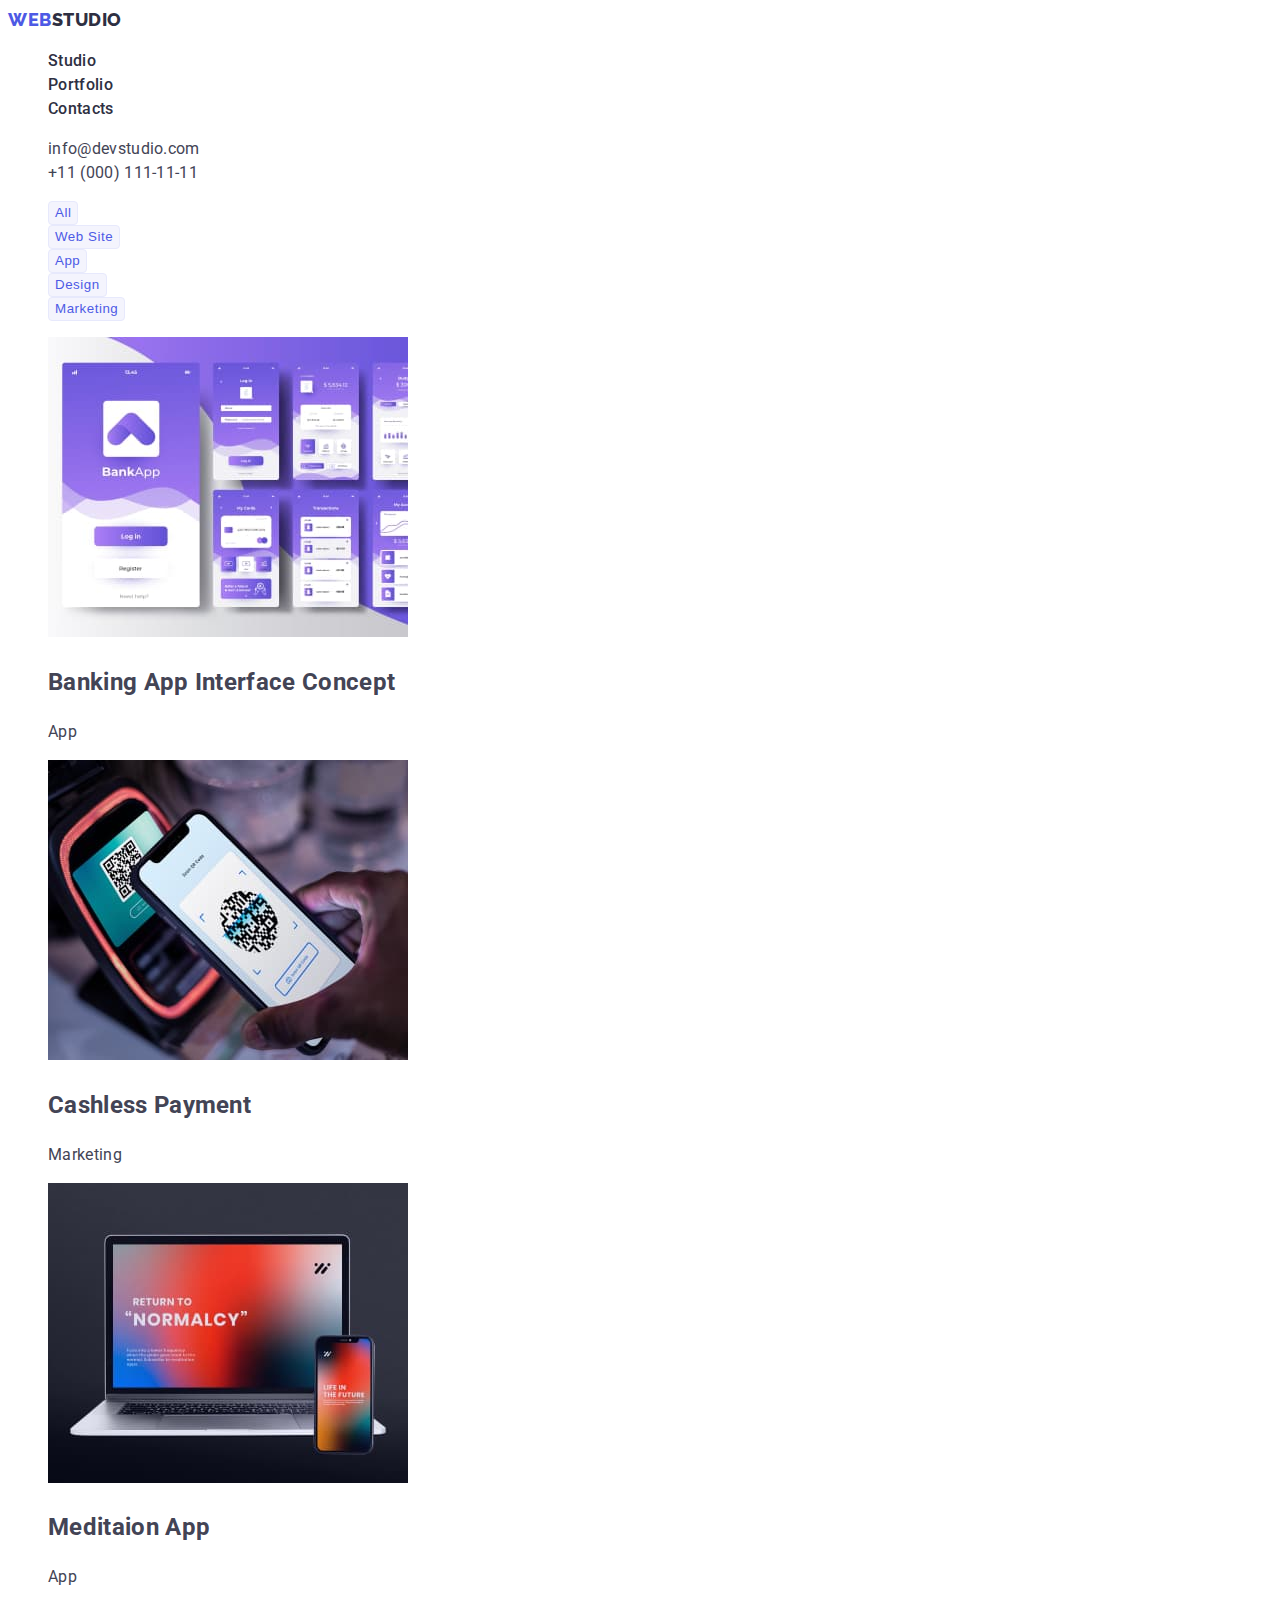
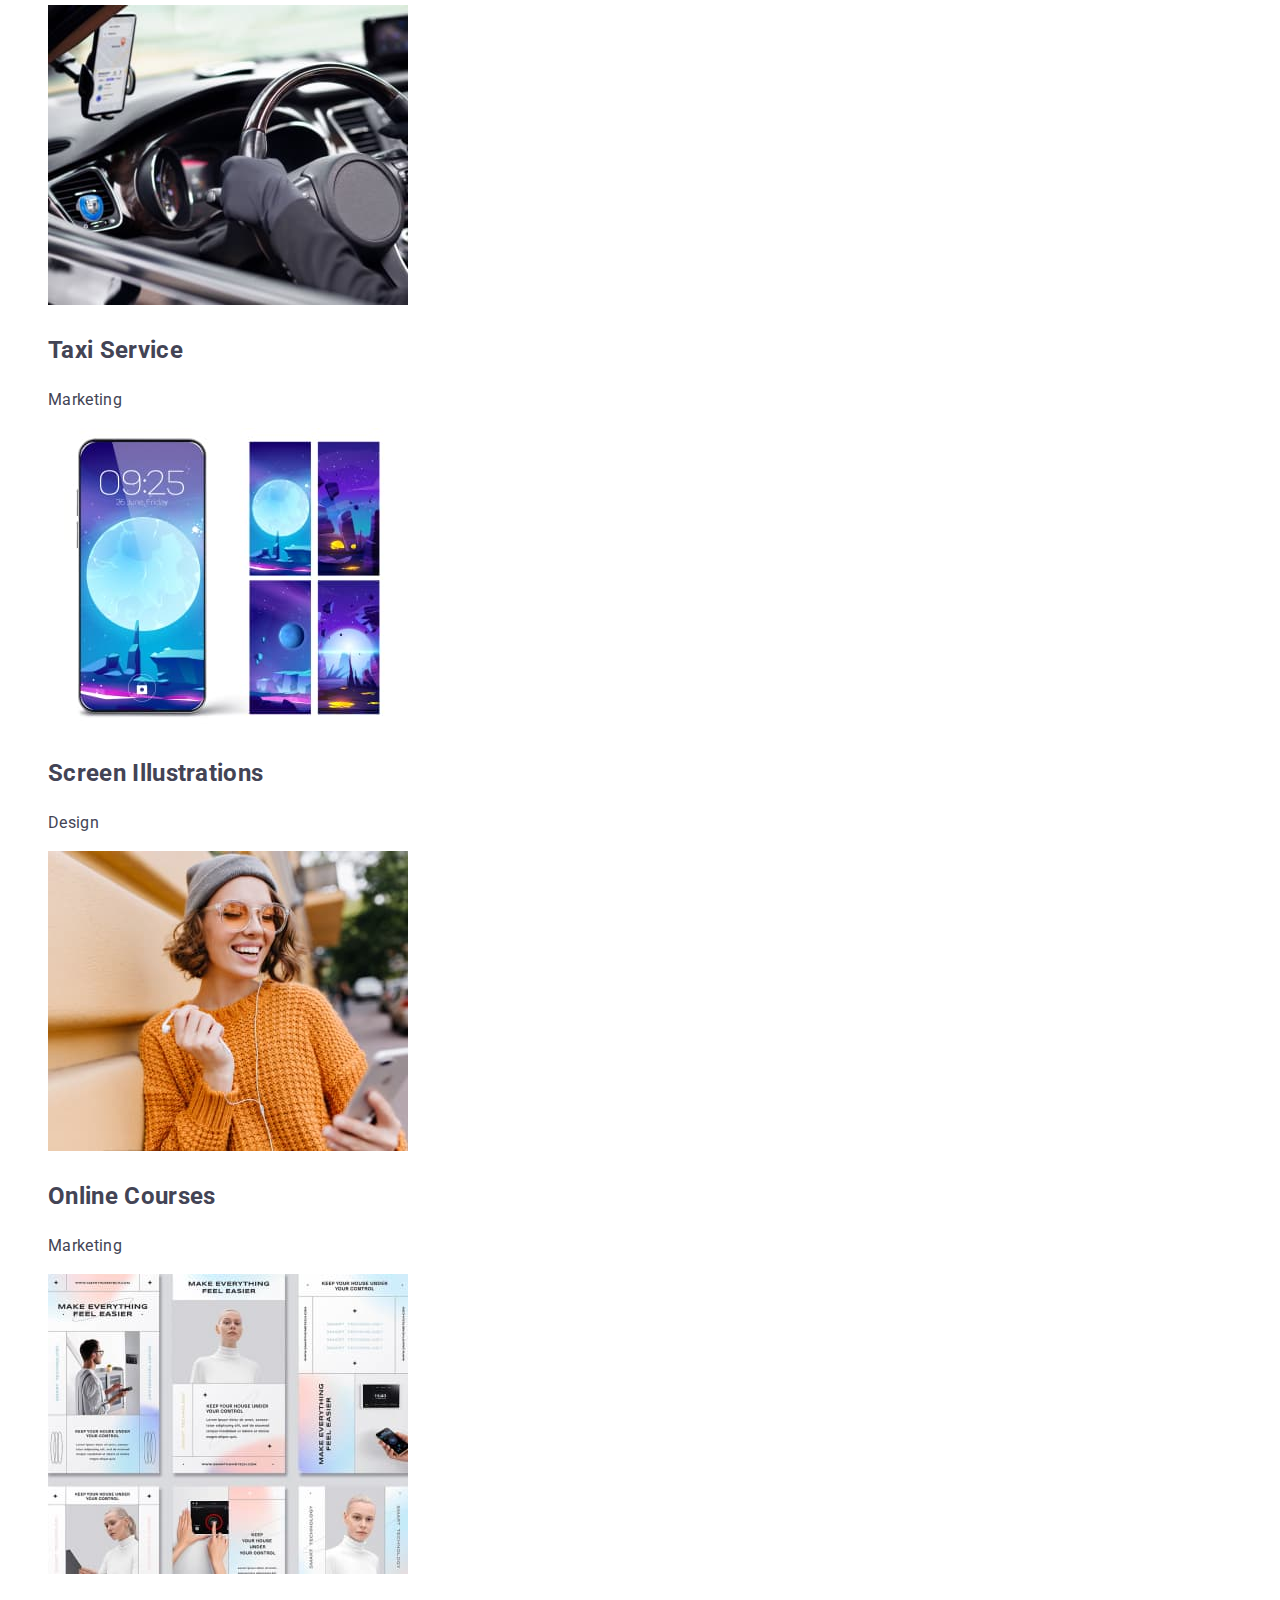
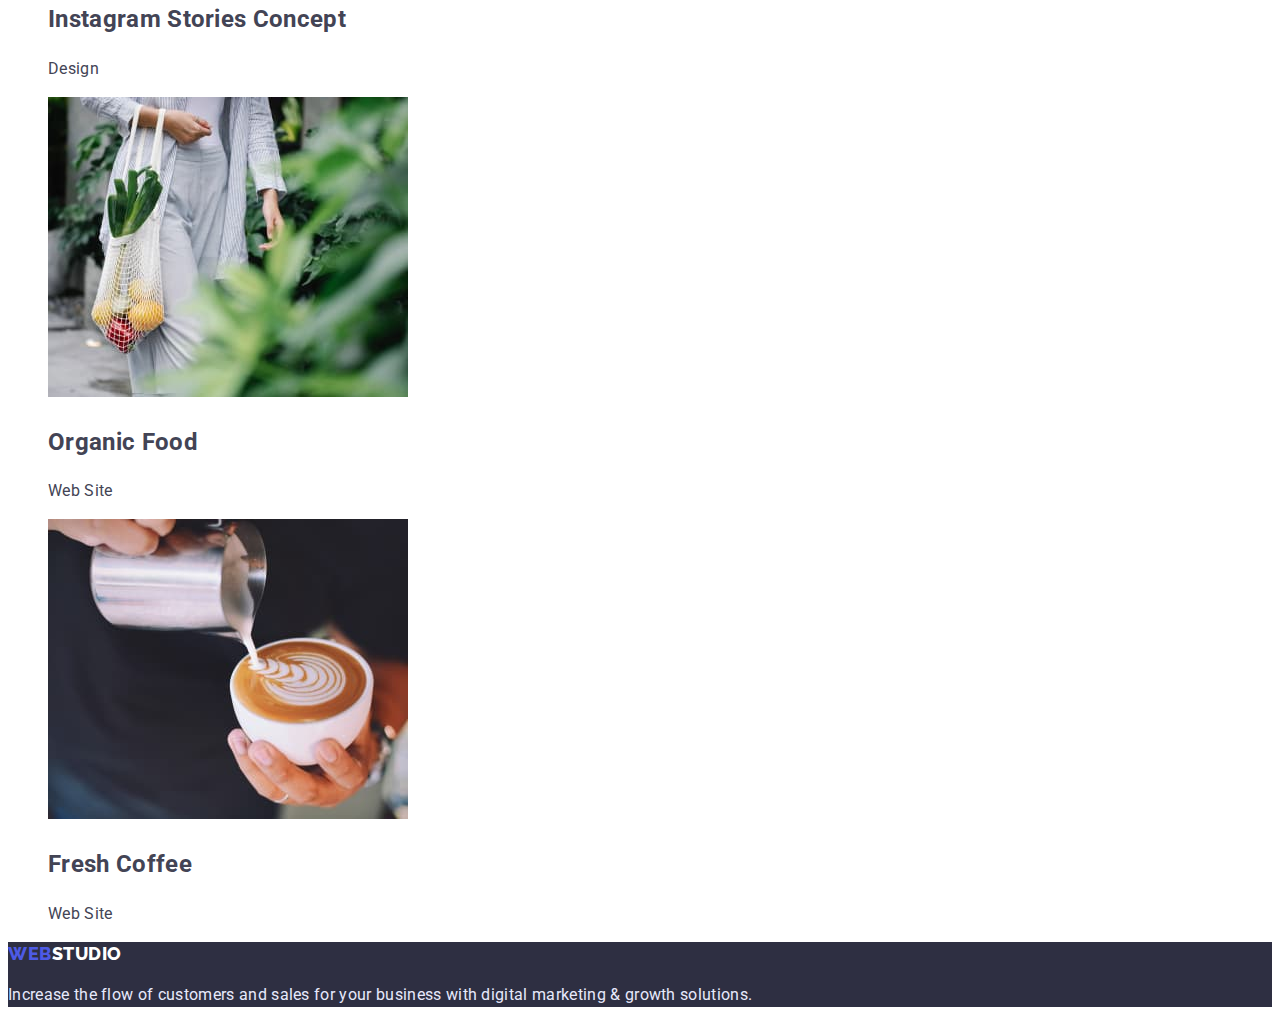
==== portfolio.html @ e81ab266 "homework2_corrected" ====
<!DOCTYPE html>
<html lang="en">
<head>
    <meta charset="UTF-8">
    <meta http-equiv="X-UA-Compatible" content="IE=edge">
    <meta name="viewport" content="width=device-width, initial-scale=1.0">
    <title>Portfolio</title>
    <link rel="preconnect" href="https://fonts.googleapis.com">
    <link rel="preconnect" href="https://fonts.gstatic.com" crossorigin>
    <link href="https://fonts.googleapis.com/css2?family=Raleway:wght@800&family=Roboto:wght@400;500;700&display=swap" rel="stylesheet">
    <link rel="stylesheet" href="./css/styles.css">
</head>
<body>
<!--HEADER-->
<header>
    <nav>
            <a href="./portfolio.html" class="header-studio-logo link"><span class="part-logo">Web</span>Studio</a>
        <ul class="list">
            <li>
                <a class="menu-link link" href="./index.html">Studio</a>
            </li>
            <li>
                <a class="menu-link link" href="./index.html">Portfolio</a>
            </li>
            <li>
                <a class="menu-link link" href="./index.html">Contacts</a>
            </li>
        </ul> 
    </nav>
    <address>
        <ul class="list">
            <li><a href="mailto:info@devstudio.com" class="email link">info@devstudio.com</a></li>
            <li><a href="tel:+110001111111" class="phone-number link">+11 (000) 111-11-11</a></li>
        </ul>
    </address>
</header>
<main>
    <!--PORTFOLIO-->
    <section>
        <h1 hidden>Portfolio</h1>
        <ul class="list">
            <li>
                <button type="button" class="service-btn">All</button>
            </li>
            <li>
                <button type="button" class="service-btn">Web Site</button>
            </li>
            <li>
                <button type="button" class="service-btn">App</button>
            </li>
            <li>
                <button type="button" class="service-btn">Design</button>
            </li>
            <li>
                <button type="button" class="service-btn">Marketing</button>
            </li>
        </ul>
        <ul class="list">
            <li>
                <img src="./images/portfolio-items/banking-app-interface-concept.jpg" alt="Banking App Interface Concept" width="360">
                <h2>Banking App Interface Concept</h2>
                <p>App</p>
            </li>
            <li>
                <img src="./images/portfolio-items/cashless-payment.jpg" alt="Bank terminal" width="360">
                <h2>Cashless Payment</h2>
                <p>Marketing</p>
            </li>
            <li>
                <img src="./images/portfolio-items/meditaion-app.jpg" alt="Laptop and smartphone" width="360">
                <h2>Meditaion App</h2>
                <p>App</p>
            </li>
            <li>
                <img src="./images/portfolio-items/taxi-service.jpg" alt="Smartphone inside taxi" width="360">
                <h2>Taxi Service</h2>
                <p>Marketing</p>
            </li>
            <li>
                <img src="./images/portfolio-items/screen-illustrations.jpg" alt="Images on screen" width="360">
                <h2>Screen Illustrations</h2>
                <p>Design</p>
            </li>
            <li>
                <img src="./images/portfolio-items/online-courses.jpg" alt="Girl looks at the smartphone" width="360">
                <h2>Online Courses</h2>
                <p>Marketing</p>
            </li>
            <li>
                <img src="./images/portfolio-items/instagram-stories-concept.jpg" alt="Instagram Stories Concept" width="360">
                <h2>Instagram Stories Concept</h2>
                <p>Design</p>
            </li>
            <li>
                <img src="./images/portfolio-items/organic-food.jpg" alt="Vegetables in the bag" width="360"></a>
                <h2>Organic Food</h2>
                <p>Web Site</p>
            </li>
            <li>
                <img src="./images/portfolio-items/fresh-coffee.jpg" alt="Barista making fresh-coffee" width="360">
                <h2>Fresh Coffee</h2>
                <p>Web Site</p>
            </li>
        </ul>
    </section>
</main>
<!--FOOTER-->
<footer class="bgr">
    <a href="./index.html" class="footer-studio-logo link"><span class="part-logo">Web</span>Studio</a>
    <p class="text-footer">Increase the flow of customers and sales for your business with digital marketing & growth solutions.</p>
</footer>
</body>
</html>
---- css/styles.css ----
:root {
    --main-color: #434455;
    --title-color: #2E2F42;   
    --active-color: #404BBF;
    --vari-color: #4D5AE5;
    --border-color: #E7E9FC;
    --white-color: #ffffff;
    --dgr-servise-btn:  #F4F4FD;
 }
 
body {
    font-family: 'Roboto', sans-serif;
    font-size: 16px;
    letter-spacing: 0.02em;
    line-height: 1.5;
    color: var(--main-color);
}

.list {
    list-style: none;
}

.link {
    text-decoration: none;
}

.part-logo {
    color: var(--vari-color);
}

.header-studio-logo {
    font-family: 'Raleway', sans-serif;
    font-weight: 800;
    font-size: 18px;
    line-height: 1.33;
    letter-spacing: 0.03em;
    text-transform: uppercase;
    color: var(--title-color);
}

.menu-link {
    color: var(--title-color);
    font-weight: 500;
}

.menu-link:hover,
.menu-link:focus {
    color: var(--active-color) ;
}

.email {
    font-style: normal;
    color: var(--main-color);
}

.email:hover,
.email:focus {
    color: var(--active-color);
}

.phone-number {
    font-style: normal;
    color: var(--main-color);
}
.phone-number:hover,
.phone-number:focus {
    color: var(--active-color);
}

.modal-btn {
    font-weight: 500;
    line-height: 1.5;
    letter-spacing: 0.04em;
    color: var(--white-color);
    background: var(--vari-color);
    border-radius: 4px;    
    cursor: pointer;  
}

.modal-btn:hover,
.modal-btn:focus {
    background: var(--active-color);
}

.main-title {
    font-weight: 700;
    font-size: 56px;
    line-height: 1.07;
    color: var(--white-color);
}

.bgr {
    background: var(--title-color);
}

.definition {
    font-weight: 500;
    font-size: 20px;
    line-height: 1.2;
    color: var(--title-color);
}

.subtitle {
    font-weight: 700;
    font-size: 36px;
    line-height: 1.11;
    text-transform: capitalize;
    color: var(--title-color);
}

.service-btn {

    font-weight: 500;
    line-height: 1.5;
    display: flex;
    letter-spacing: 0.04em;
    color: var(--vari-color);
    background: var(--dgr-servise-btn);
    border: 1px solid var(--border-color);
    border-radius: 4px;
    cursor: pointer;
}

.service-btn:hover,
.service-btn:focus {
    color: var(--white-color);
    background: var(--active-color);
}

.footer-studio-logo {
    font-family: 'Raleway', sans-serif;
    font-weight: 800;
    font-size: 18px;
    line-height: 1.33;
    letter-spacing: 0.03em;
    text-transform: uppercase;
    color: var(--white-color);
}

.text-footer {
    color: var(--border-color);
}
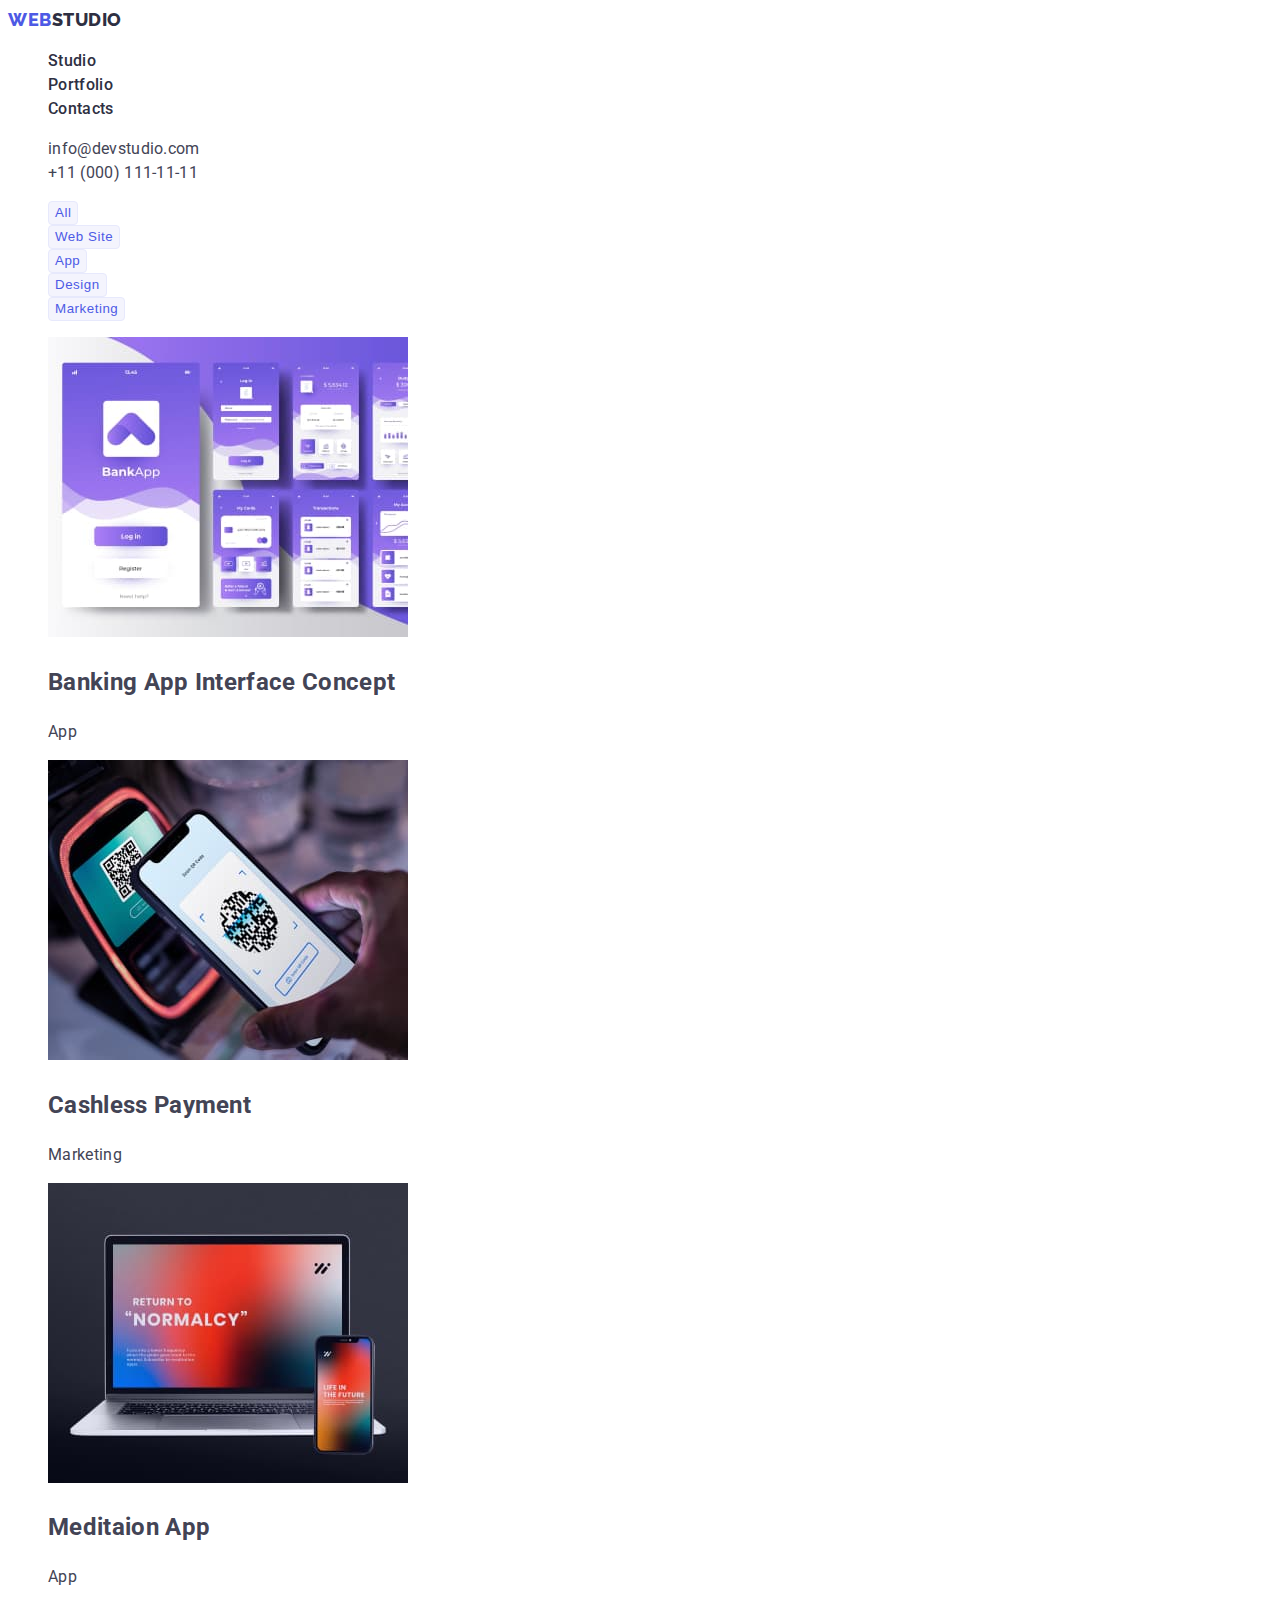
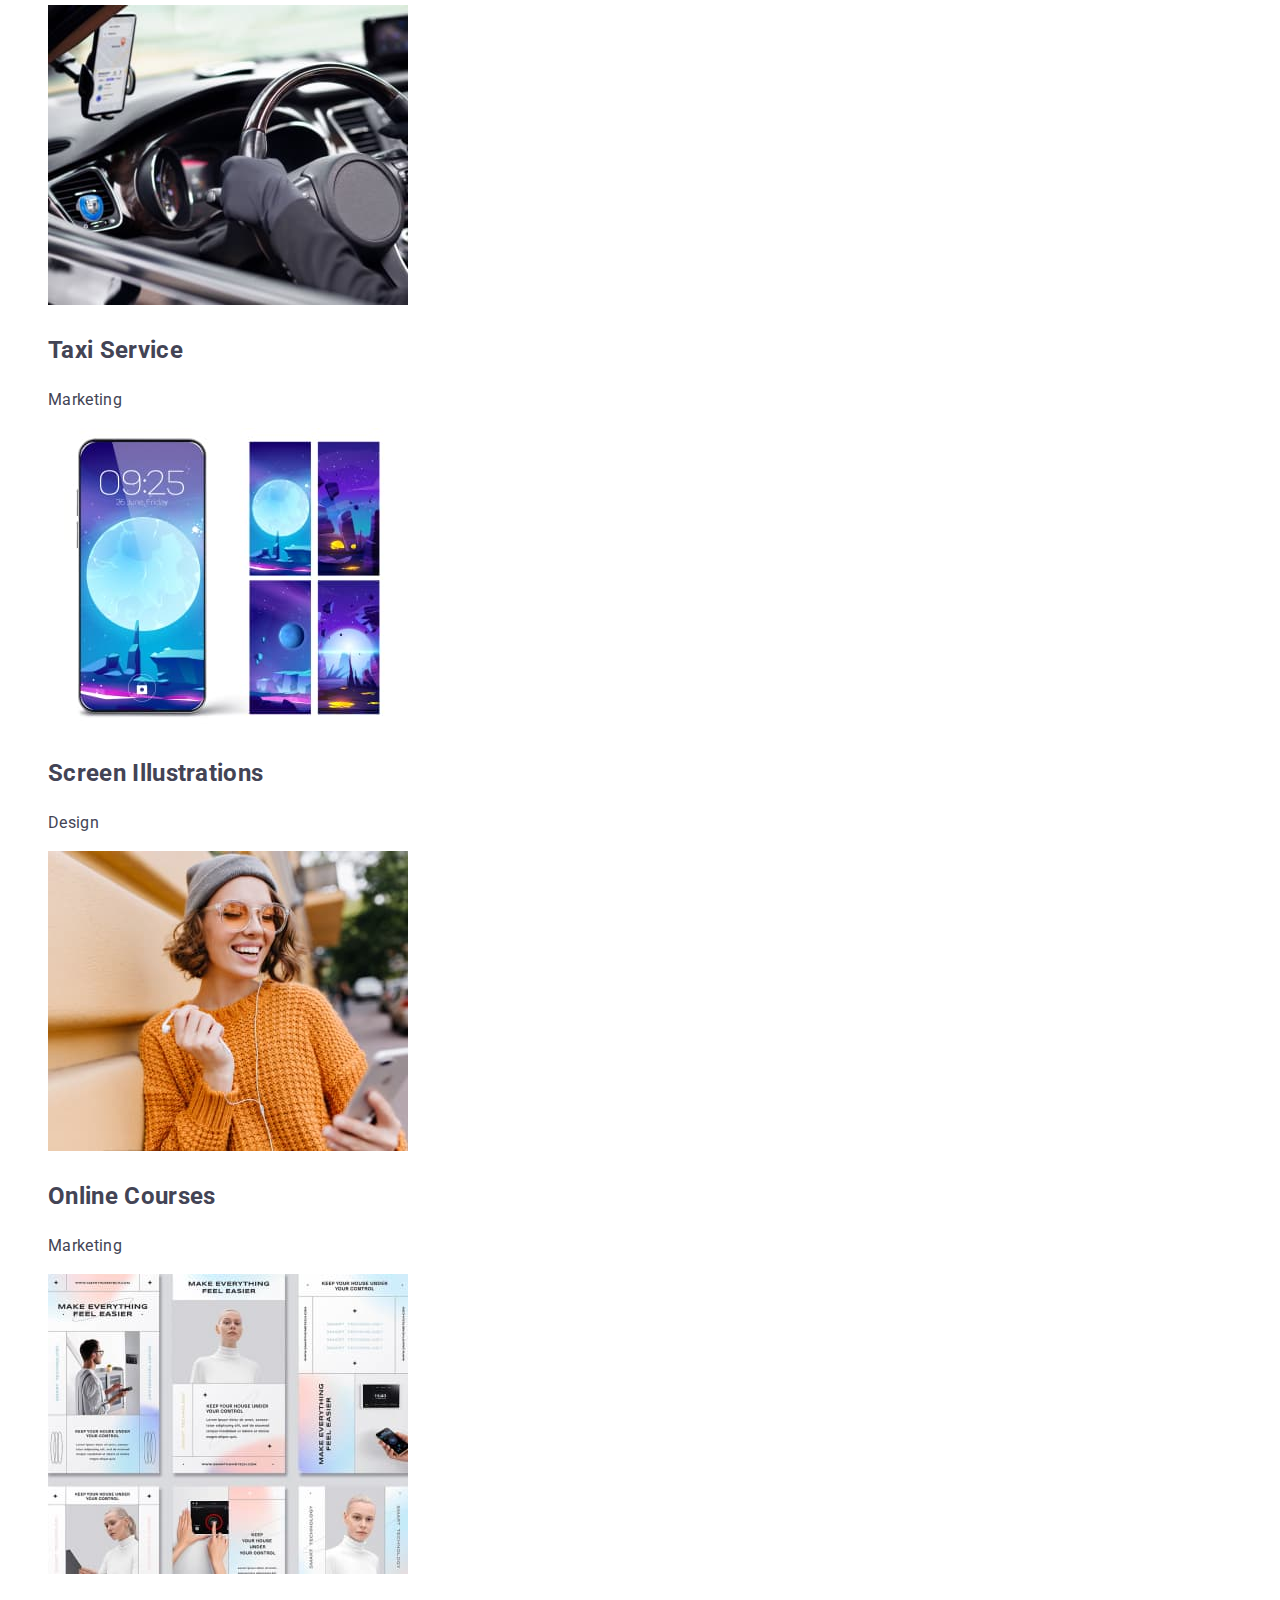
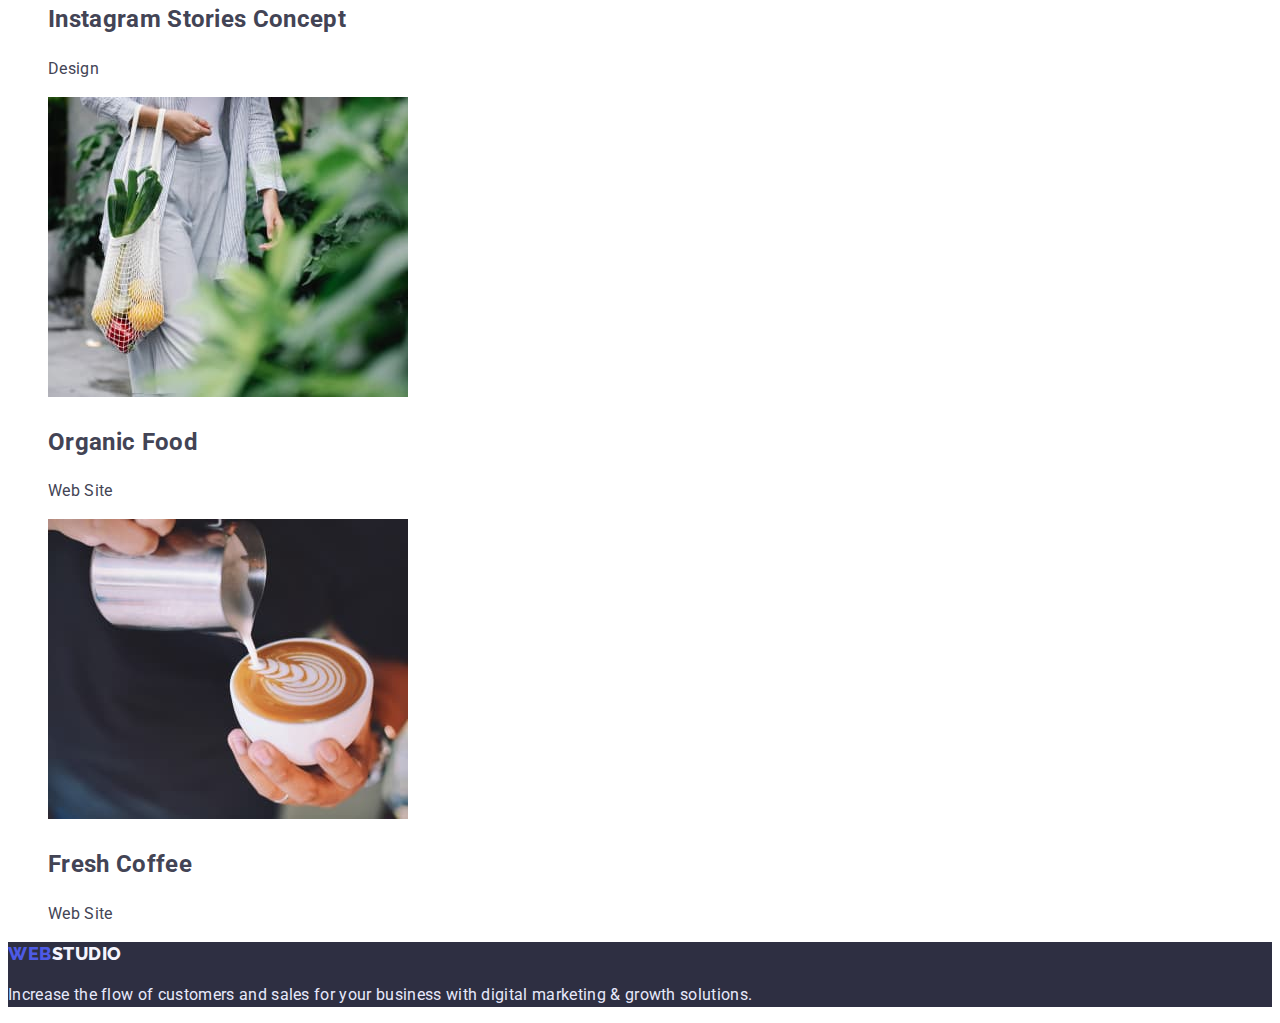
==== commit 5cfca418: "homeworf2_final" ====
--- a/portfolio.html
+++ b/portfolio.html
@@ -14,7 +14,7 @@
 <!--HEADER-->
 <header>
     <nav>
-            <a href="./portfolio.html" class="header-studio-logo link"><span class="part-logo">Web</span>Studio</a>
+            <a href="./portfolio.html" class="logotype link">Web<span class="header-studio-logo">Studio</span></a>
         <ul class="list">
             <li>
                 <a class="menu-link link" href="./index.html">Studio</a>
@@ -106,7 +106,7 @@
 </main>
 <!--FOOTER-->
 <footer class="bgr">
-    <a href="./index.html" class="footer-studio-logo link"><span class="part-logo">Web</span>Studio</a>
+    <a href="./index.html" class="logotype link">Web<span class="footer-studio-logo">Studio</span></a>
     <p class="text-footer">Increase the flow of customers and sales for your business with digital marketing & growth solutions.</p>
 </footer>
 </body>
--- a/css/styles.css
+++ b/css/styles.css
@@ -24,17 +24,17 @@
     text-decoration: none;
 }
 
-.part-logo {
-    color: var(--vari-color);
-}
-
-.header-studio-logo {
+.logotype {
     font-family: 'Raleway', sans-serif;
     font-weight: 800;
     font-size: 18px;
     line-height: 1.33;
     letter-spacing: 0.03em;
     text-transform: uppercase;
+    color: var(--vari-color);
+}
+
+.header-studio-logo {
     color: var(--title-color);
 }
 
@@ -128,15 +128,9 @@
 }
 
 .footer-studio-logo {
-    font-family: 'Raleway', sans-serif;
-    font-weight: 800;
-    font-size: 18px;
-    line-height: 1.33;
-    letter-spacing: 0.03em;
-    text-transform: uppercase;
-    color: var(--white-color);
+    color: var(--dgr-servise-btn);
 }
 
-.text-footer {
+.text-footer { 
     color: var(--border-color);
 }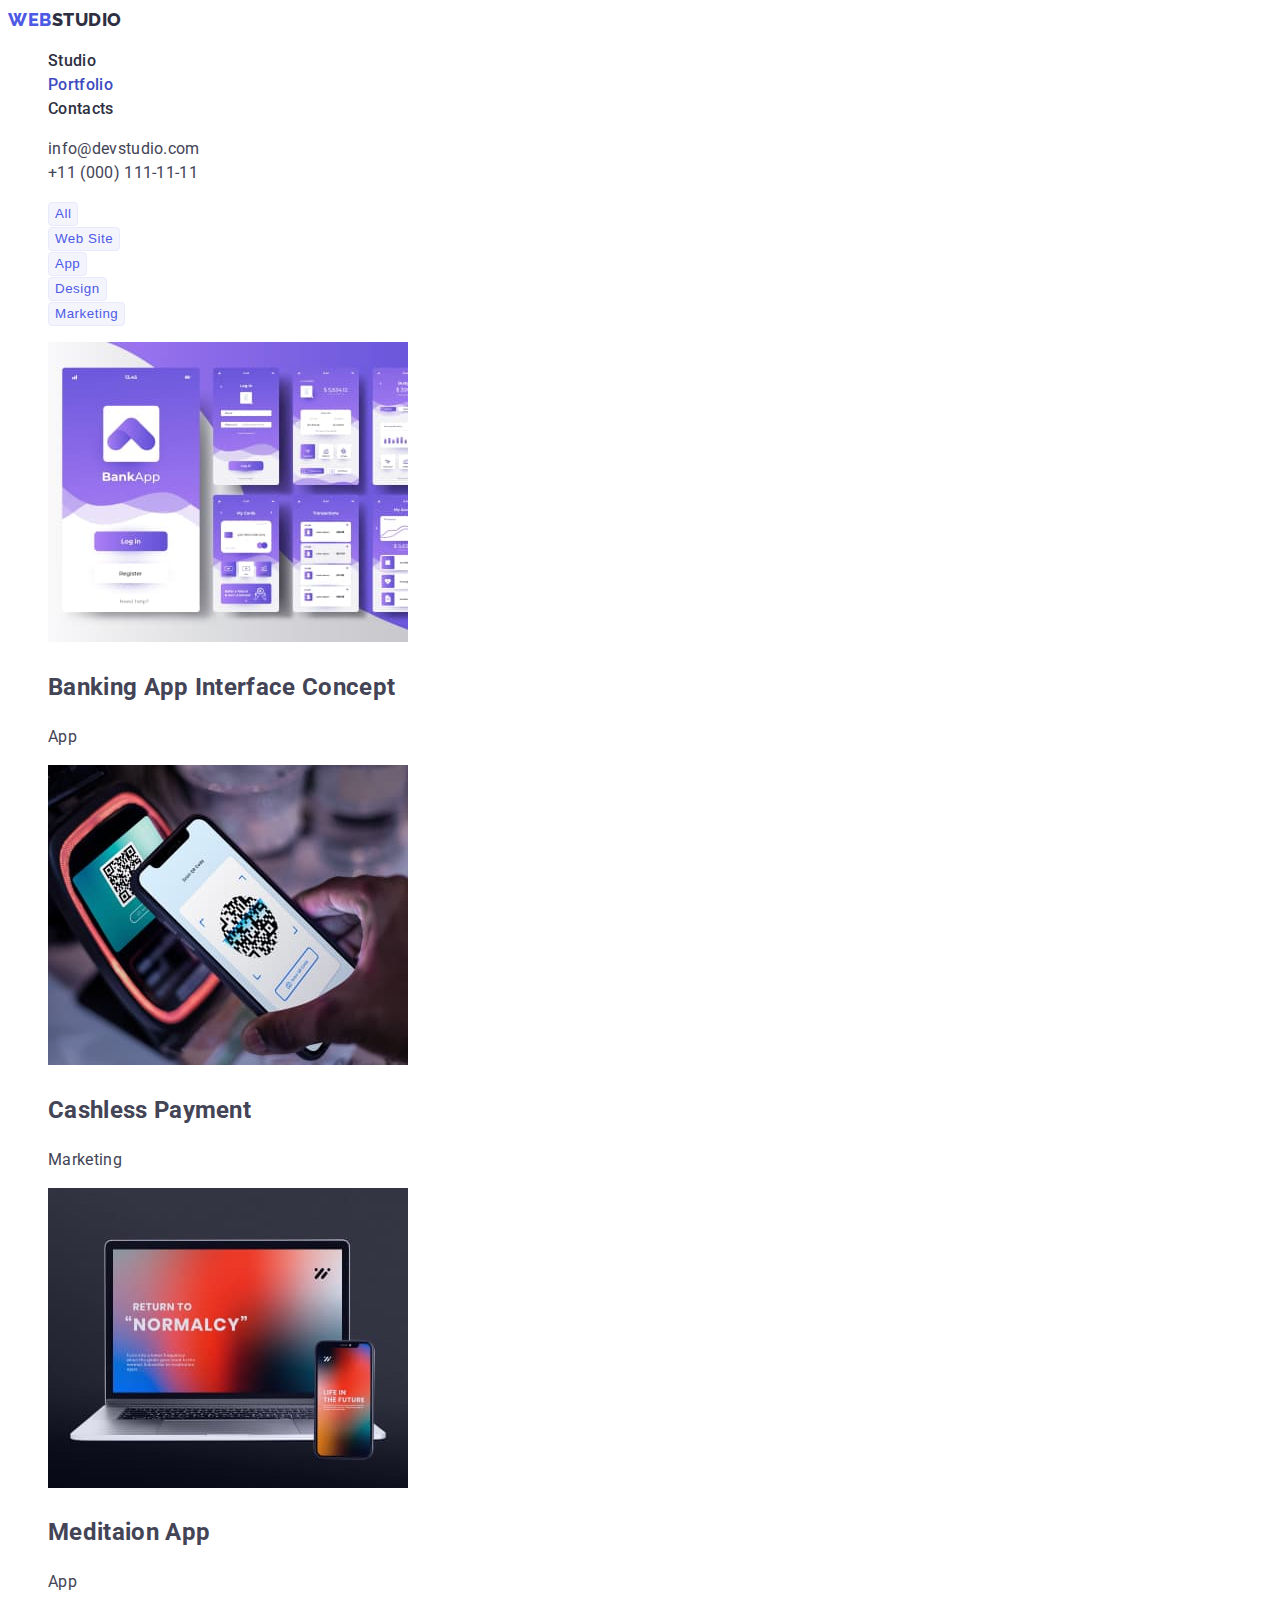
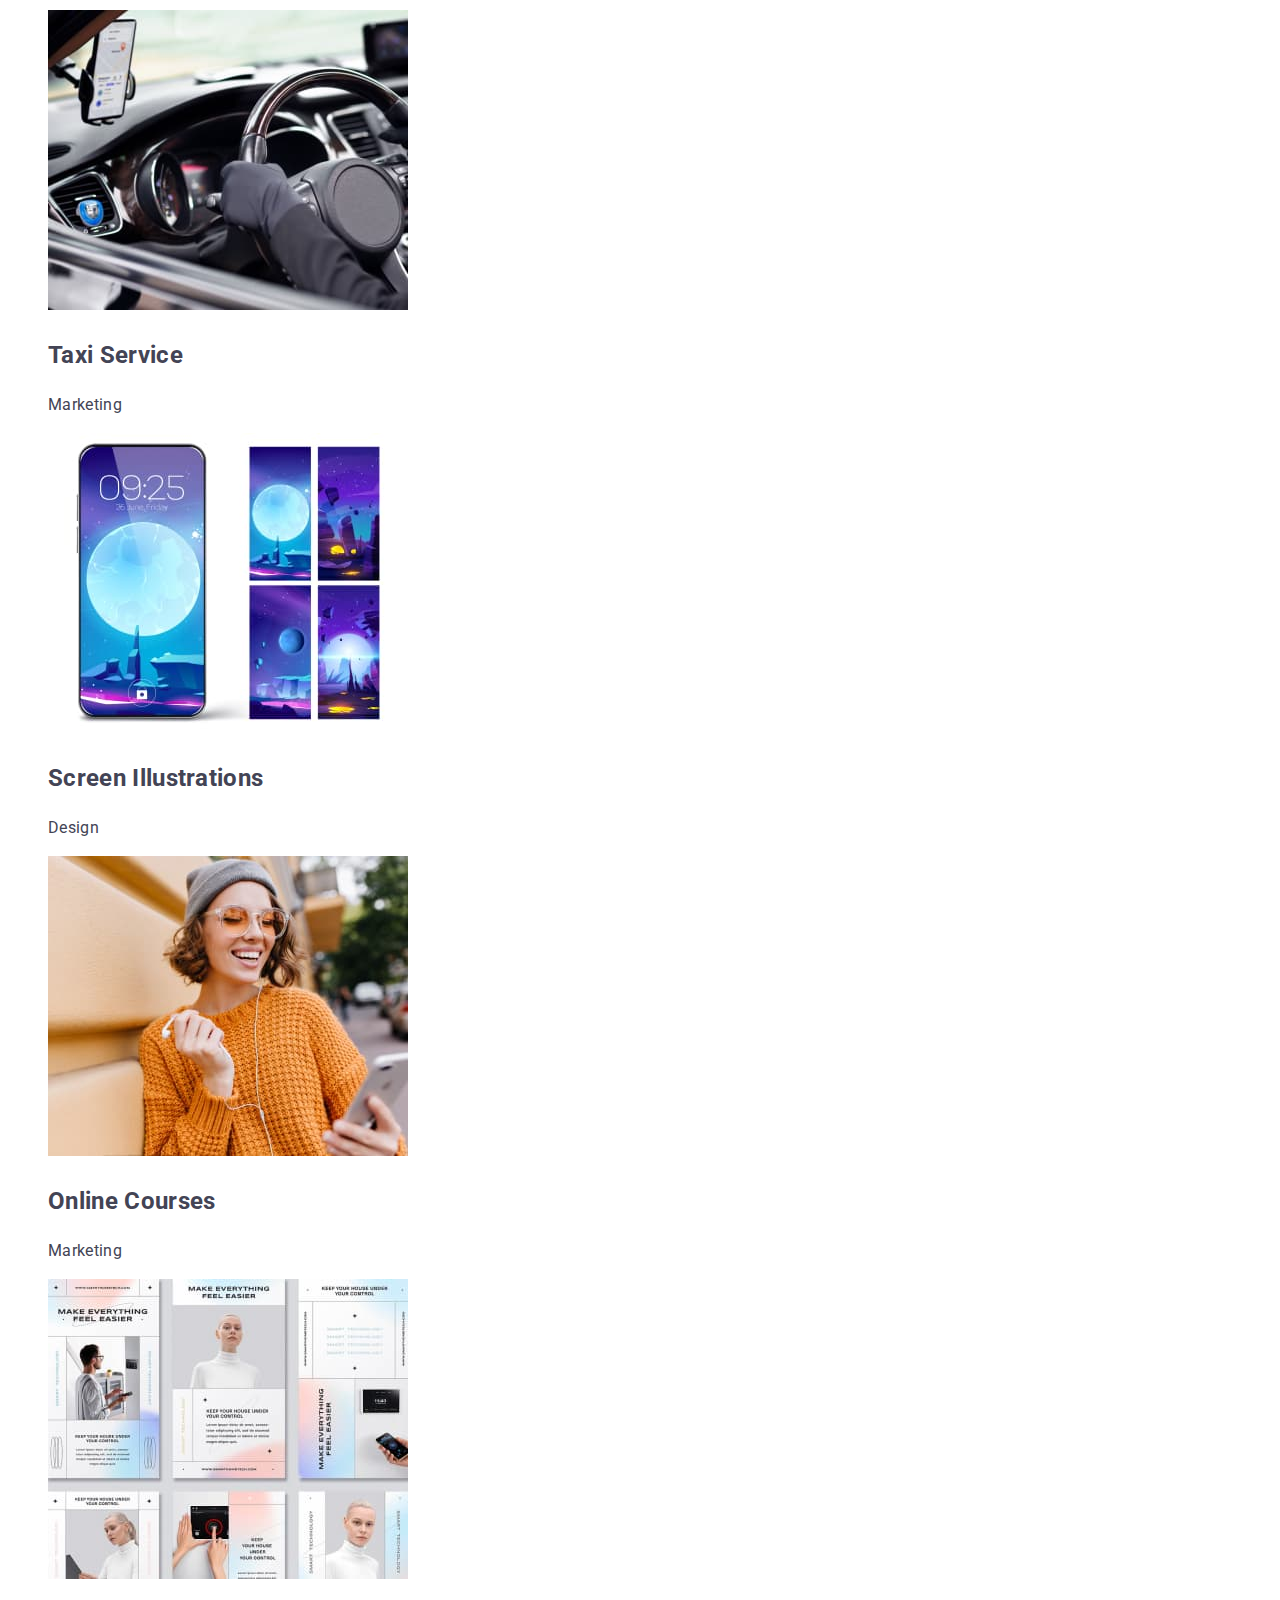
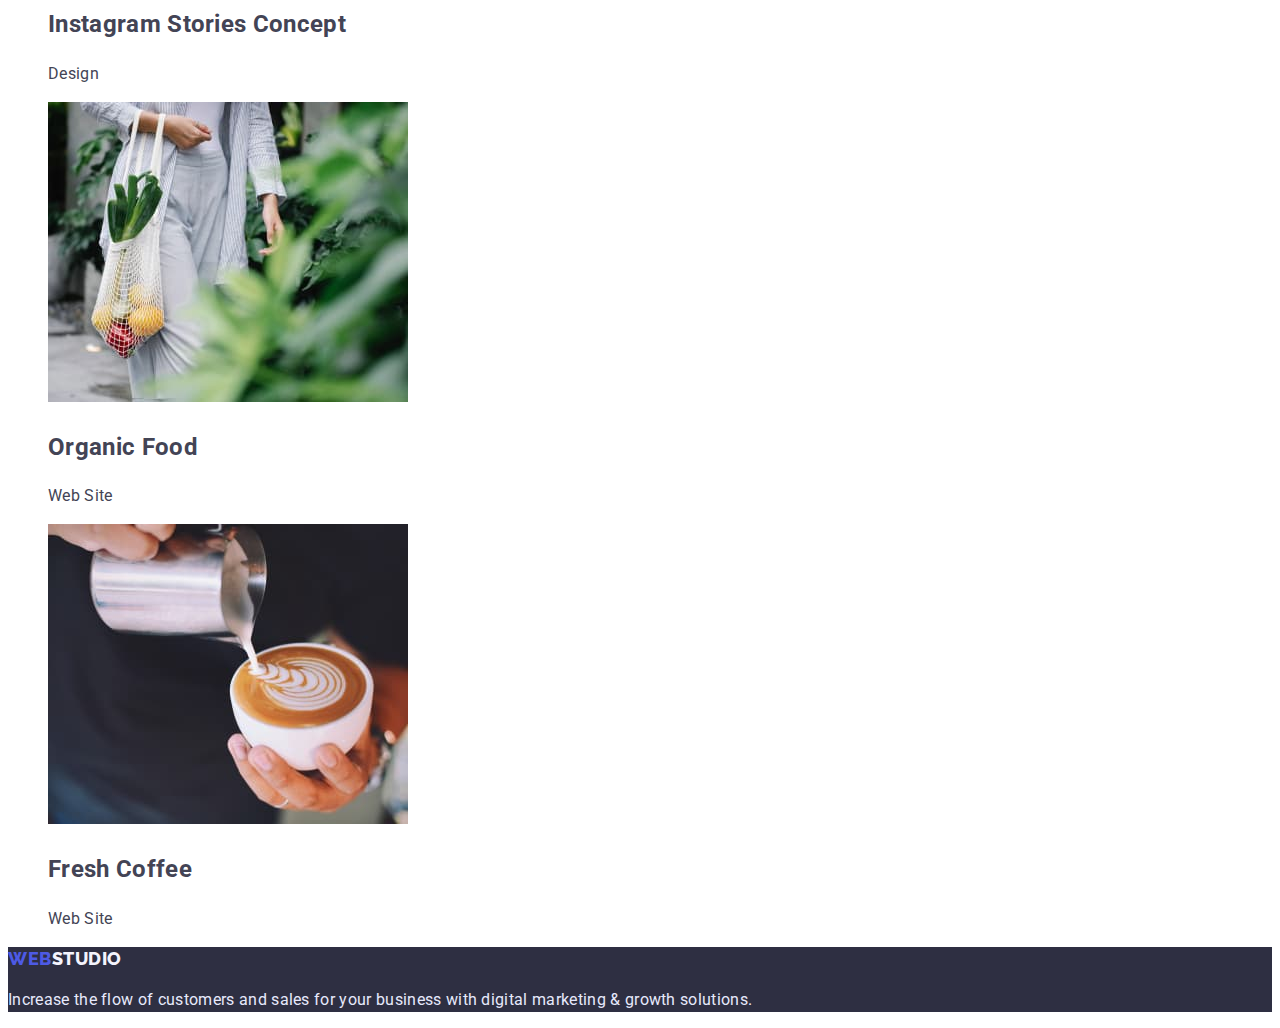
==== commit b5c50c99: "homework2_03" ====
--- a/portfolio.html
+++ b/portfolio.html
@@ -14,48 +14,56 @@
 <!--HEADER-->
 <header>
     <nav>
-            <a href="./portfolio.html" class="logotype link">Web<span class="header-studio-logo">Studio</span></a>
-        <ul class="list">
-            <li>
-                <a class="menu-link link" href="./index.html">Studio</a>
-            </li>
-            <li>
-                <a class="menu-link link" href="./index.html">Portfolio</a>
-            </li>
-            <li>
-                <a class="menu-link link" href="./index.html">Contacts</a>
-            </li>
-        </ul> 
+      <a href="./index.html" class="logotype link"
+        >Web<span class="studio-header">Studio</span></a
+      >
+      <ul class="site-nav">
+        <li>
+          <a class="link" href="./index.html">Studio</a>
+        </li>
+        <li>
+          <a class="link current" href="./portfolio.html">Portfolio</a>
+        </li>
+        <li>
+          <a class="link" href="./index.html">Contacts</a>
+        </li>
+      </ul>
     </nav>
     <address>
-        <ul class="list">
-            <li><a href="mailto:info@devstudio.com" class="email link">info@devstudio.com</a></li>
-            <li><a href="tel:+110001111111" class="phone-number link">+11 (000) 111-11-11</a></li>
-        </ul>
+      <ul class="contacts">
+        <li>
+          <a href="mailto:info@devstudio.com" class="link"
+            >info@devstudio.com</a
+          >
+        </li>
+        <li>
+          <a href="tel:+110001111111" class="link">+11 (000) 111-11-11</a>
+        </li>
+      </ul>
     </address>
 </header>
 <main>
     <!--PORTFOLIO-->
     <section>
         <h1 hidden>Portfolio</h1>
-        <ul class="list">
+        <ul>
             <li>
-                <button type="button" class="service-btn">All</button>
+                <button class="button secondary" type="button">All</button>
             </li>
             <li>
-                <button type="button" class="service-btn">Web Site</button>
+                <button class="button secondary" type="button">Web Site</button>
             </li>
             <li>
-                <button type="button" class="service-btn">App</button>
+                <button class="button secondary" type="button">App</button>
             </li>
             <li>
-                <button type="button" class="service-btn">Design</button>
+                <button class="button secondary" type="button">Design</button>
             </li>
             <li>
-                <button type="button" class="service-btn">Marketing</button>
+                <button class="button secondary" type="button">Marketing</button>
             </li>
         </ul>
-        <ul class="list">
+        <ul>
             <li>
                 <img src="./images/portfolio-items/banking-app-interface-concept.jpg" alt="Banking App Interface Concept" width="360">
                 <h2>Banking App Interface Concept</h2>
@@ -106,7 +114,7 @@
 </main>
 <!--FOOTER-->
 <footer class="bgr">
-    <a href="./index.html" class="logotype link">Web<span class="footer-studio-logo">Studio</span></a>
+    <a href="./index.html" class="logotype link">Web<span class="studio-footer">Studio</span></a>
     <p class="text-footer">Increase the flow of customers and sales for your business with digital marketing & growth solutions.</p>
 </footer>
 </body>
--- a/css/styles.css
+++ b/css/styles.css
@@ -1,136 +1,127 @@
 :root {
-    --main-color: #434455;
-    --title-color: #2E2F42;   
-    --active-color: #404BBF;
-    --vari-color: #4D5AE5;
-    --border-color: #E7E9FC;
-    --white-color: #ffffff;
-    --dgr-servise-btn:  #F4F4FD;
- }
- 
-body {
-    font-family: 'Roboto', sans-serif;
-    font-size: 16px;
-    letter-spacing: 0.02em;
-    line-height: 1.5;
-    color: var(--main-color);
+  --text-color: #434455;
+  --dark-color: #2e2f42;
+  --pressed-state-color: #404bbf;
+  --primary-brand-color: #4d5ae5;
+  --accent-color: #e7e9fc;
+  --white-color: #ffffff;
+  --light-color: #f4f4fd;
 }
 
-.list {
-    list-style: none;
+body {
+  font-family: "Roboto", sans-serif;
+  font-size: 16px;
+  letter-spacing: 0.02em;
+  line-height: 1.5;
+  color: var(--text-color);
+}
+
+ul {
+  list-style: none;
 }
 
 .link {
-    text-decoration: none;
+  text-decoration: none;
 }
 
 .logotype {
-    font-family: 'Raleway', sans-serif;
-    font-weight: 800;
-    font-size: 18px;
-    line-height: 1.33;
-    letter-spacing: 0.03em;
-    text-transform: uppercase;
-    color: var(--vari-color);
+  font-family: "Raleway", sans-serif;
+  font-weight: 800;
+  font-size: 18px;
+  line-height: 1.33;
+  letter-spacing: 0.03em;
+  text-transform: uppercase;
+  color: var(--primary-brand-color);
 }
 
-.header-studio-logo {
-    color: var(--title-color);
+.studio-header {
+  color: var(--dark-color);
 }
 
-.menu-link {
-    color: var(--title-color);
-    font-weight: 500;
+.site-nav .link {
+  color: var(--dark-color);
+  font-weight: 500;
 }
 
-.menu-link:hover,
-.menu-link:focus {
-    color: var(--active-color) ;
+.site-nav .link:hover,
+.site-nav .link:focus {
+  color: var(--pressed-state-color);
 }
 
-.email {
-    font-style: normal;
-    color: var(--main-color);
+.site-nav .link.current {
+  color: var(--pressed-state-color);
 }
 
-.email:hover,
-.email:focus {
-    color: var(--active-color);
+.contacts .link {
+  font-style: normal;
+  color: var(--text-color);
 }
 
-.phone-number {
-    font-style: normal;
-    color: var(--main-color);
-}
-.phone-number:hover,
-.phone-number:focus {
-    color: var(--active-color);
+.contacts .link:hover,
+.contacts .link:focus {
+  color: var(--pressed-state-color);
 }
 
-.modal-btn {
-    font-weight: 500;
-    line-height: 1.5;
-    letter-spacing: 0.04em;
-    color: var(--white-color);
-    background: var(--vari-color);
-    border-radius: 4px;    
-    cursor: pointer;  
+.button {
+  font-weight: 500;
+  line-height: 1.5;
+  letter-spacing: 0.04em;
+  border-radius: 4px;
+  cursor: pointer;
 }
 
-.modal-btn:hover,
-.modal-btn:focus {
-    background: var(--active-color);
+.button.primary {
+  color: var(--white-color);
+  background: var(--primary-brand-color);
+}
+
+.button.primary:hover,
+.button.primary:focus {
+  background: var(--pressed-state-color);
+}
+
+.button.secondary {
+  color: var(--primary-brand-color);
+  background: var(--light-color);
+  border: 1px solid var(--accent-color);
+}
+
+.button.secondary:hover,
+.button.secondary:focus {
+  color: var(--white-color);
+  background: var(--pressed-state-color);
 }
 
 .main-title {
-    font-weight: 700;
-    font-size: 56px;
-    line-height: 1.07;
-    color: var(--white-color);
+  font-weight: 700;
+  font-size: 56px;
+  line-height: 1.07;
+  color: var(--white-color);
 }
 
 .bgr {
-    background: var(--title-color);
+  background: var(--dark-color);
 }
 
 .definition {
-    font-weight: 500;
-    font-size: 20px;
-    line-height: 1.2;
-    color: var(--title-color);
+  font-weight: 500;
+  font-size: 20px;
+  line-height: 1.2;
+  color: var(--dark-color);
 }
 
 .subtitle {
-    font-weight: 700;
-    font-size: 36px;
-    line-height: 1.11;
-    text-transform: capitalize;
-    color: var(--title-color);
+  font-weight: 700;
+  font-size: 36px;
+  line-height: 1.11;
+  text-transform: capitalize;
+  color: var(--dark-color);
 }
 
-.service-btn {
-
-    font-weight: 500;
-    line-height: 1.5;
-    display: flex;
-    letter-spacing: 0.04em;
-    color: var(--vari-color);
-    background: var(--dgr-servise-btn);
-    border: 1px solid var(--border-color);
-    border-radius: 4px;
-    cursor: pointer;
+.studio-footer {
+  color: var(--light-color);
 }
 
-.service-btn:hover,
-.service-btn:focus {
-    color: var(--white-color);
-    background: var(--active-color);
+.text-footer {
+  color: var(--accent-color);
 }
-
-.footer-studio-logo {
-    color: var(--dgr-servise-btn);
-}
-
-.text-footer { 
-    color: var(--border-color);
-}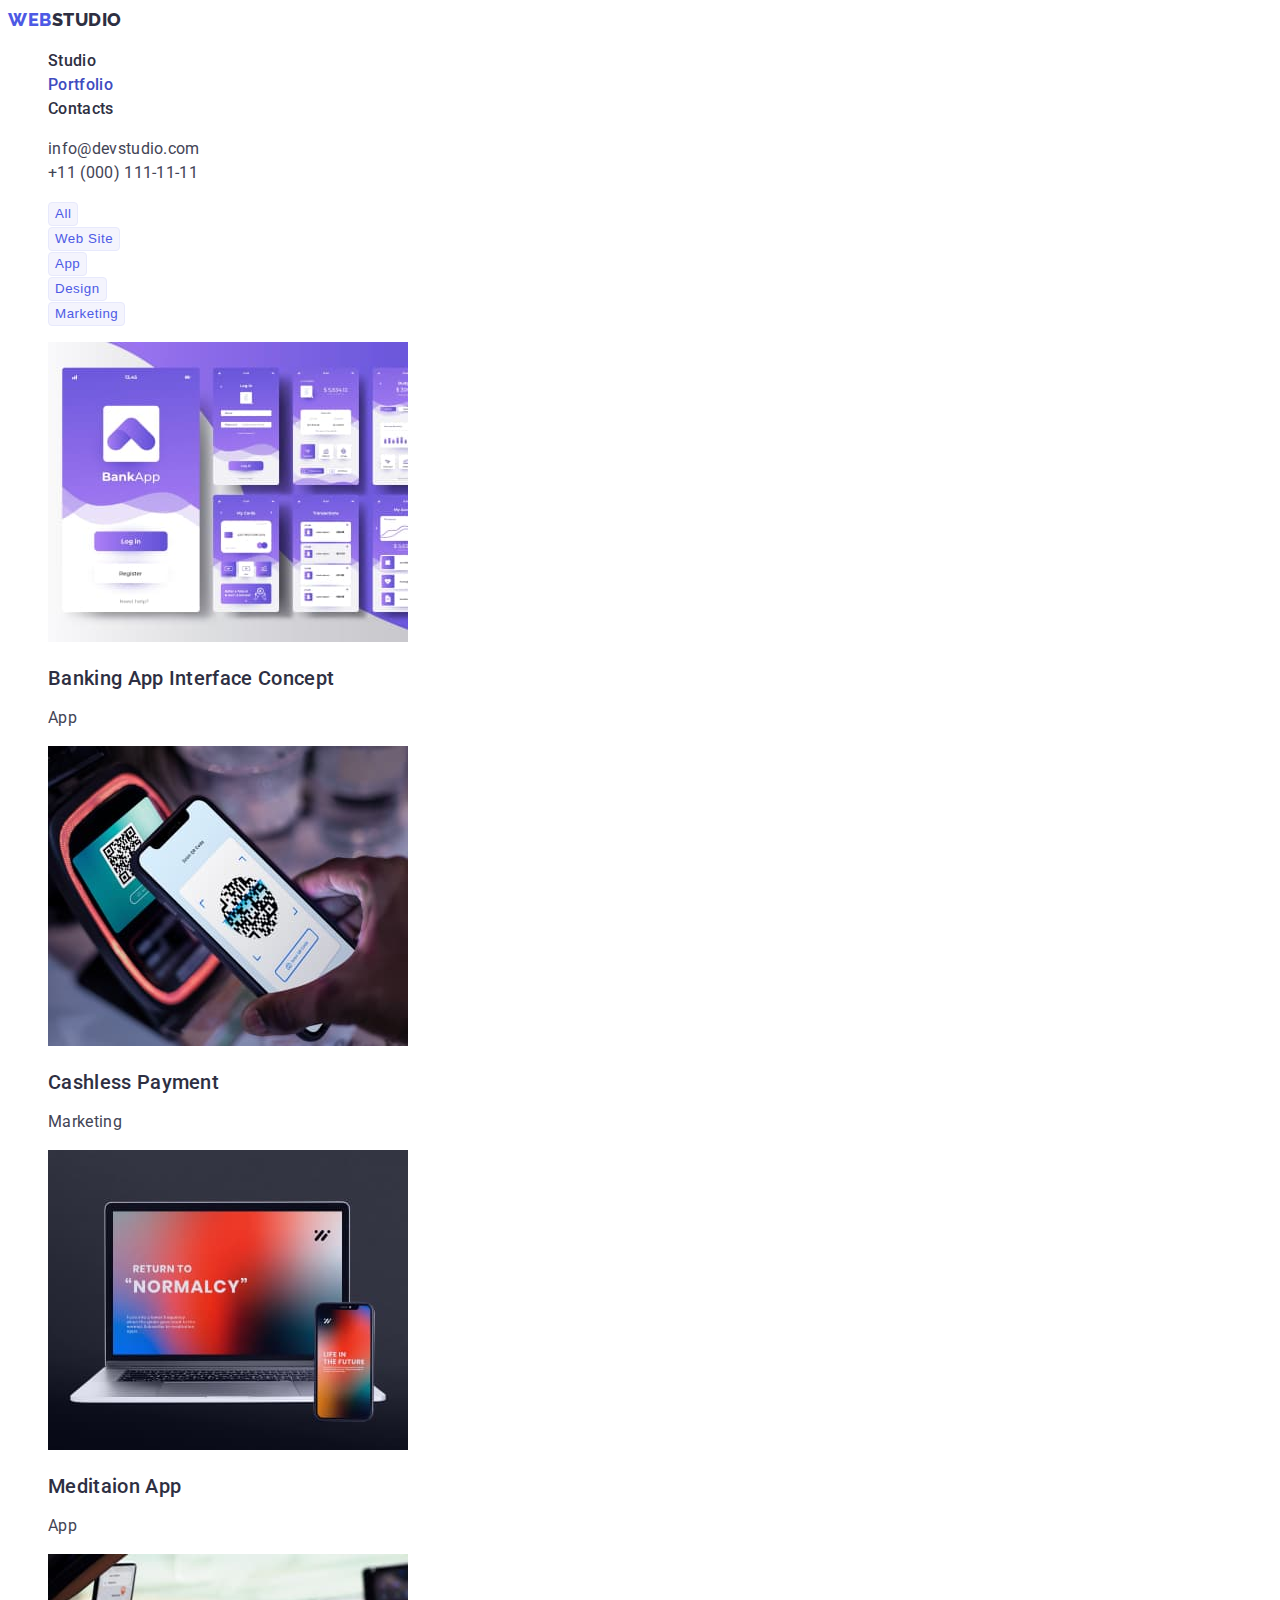
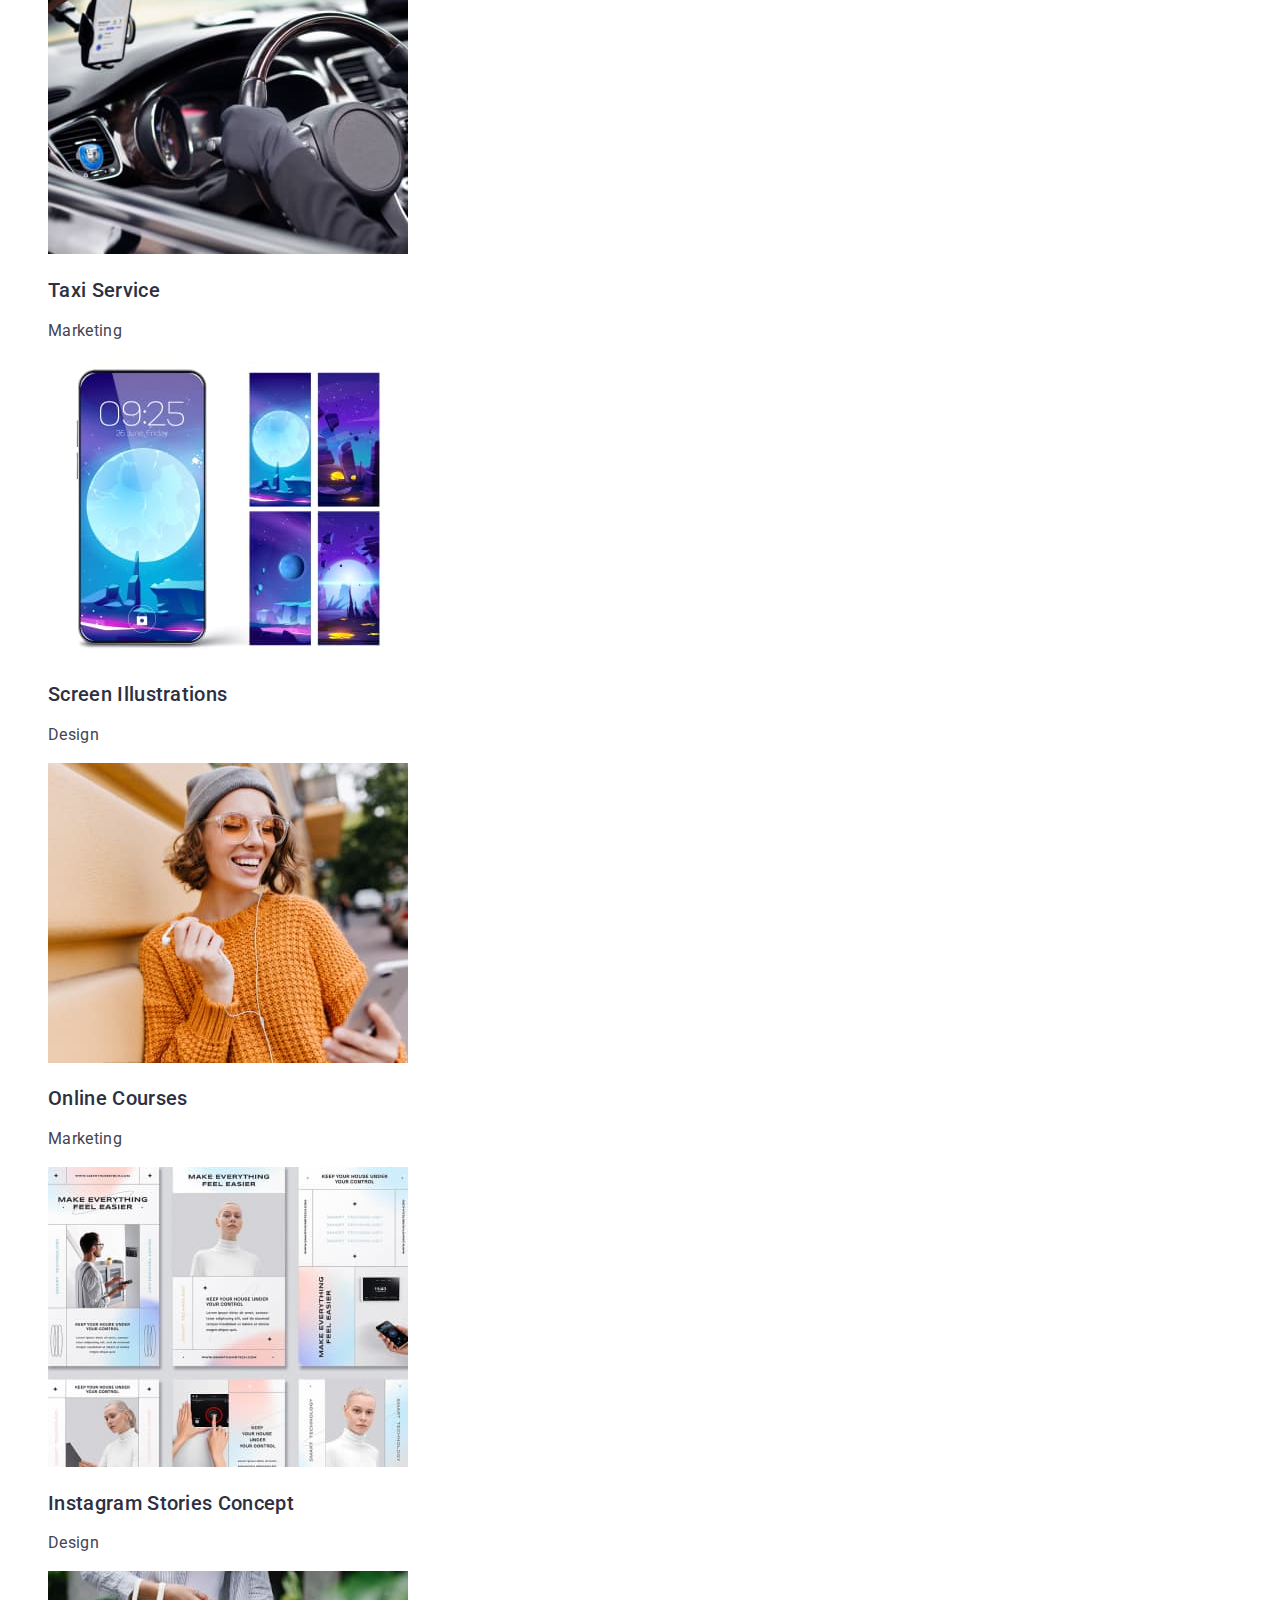
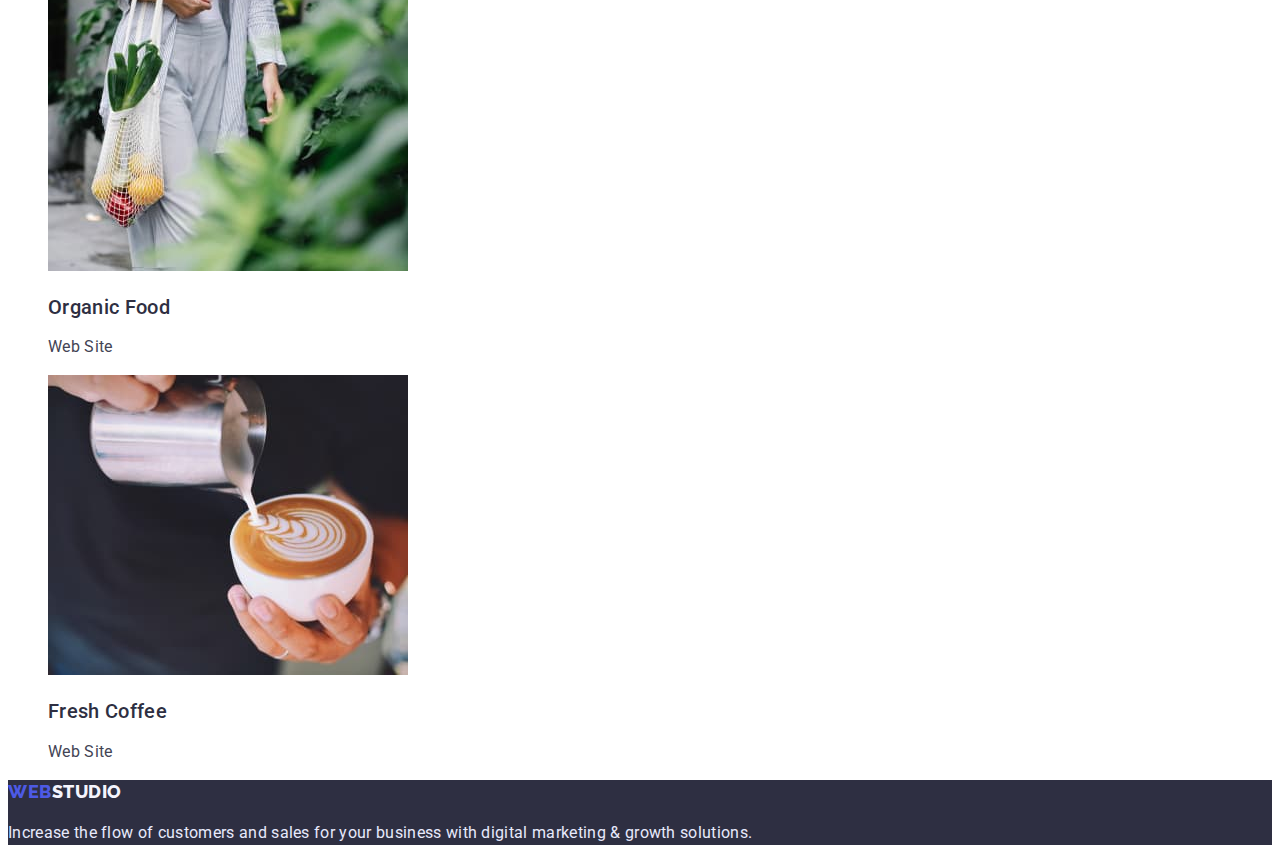
==== commit 8cd9d4ab: "homework2_05" ====
--- a/portfolio.html
+++ b/portfolio.html
@@ -66,54 +66,54 @@
         <ul>
             <li>
                 <img src="./images/portfolio-items/banking-app-interface-concept.jpg" alt="Banking App Interface Concept" width="360">
-                <h2>Banking App Interface Concept</h2>
+                <h2 class="definition">Banking App Interface Concept</h2>
                 <p>App</p>
             </li>
             <li>
                 <img src="./images/portfolio-items/cashless-payment.jpg" alt="Bank terminal" width="360">
-                <h2>Cashless Payment</h2>
+                <h2 class="definition">Cashless Payment</h2>
                 <p>Marketing</p>
             </li>
             <li>
                 <img src="./images/portfolio-items/meditaion-app.jpg" alt="Laptop and smartphone" width="360">
-                <h2>Meditaion App</h2>
+                <h2 class="definition">Meditaion App</h2>
                 <p>App</p>
             </li>
             <li>
                 <img src="./images/portfolio-items/taxi-service.jpg" alt="Smartphone inside taxi" width="360">
-                <h2>Taxi Service</h2>
+                <h2 class="definition">Taxi Service</h2>
                 <p>Marketing</p>
             </li>
             <li>
                 <img src="./images/portfolio-items/screen-illustrations.jpg" alt="Images on screen" width="360">
-                <h2>Screen Illustrations</h2>
+                <h2 class="definition">Screen Illustrations</h2>
                 <p>Design</p>
             </li>
             <li>
                 <img src="./images/portfolio-items/online-courses.jpg" alt="Girl looks at the smartphone" width="360">
-                <h2>Online Courses</h2>
+                <h2 class="definition">Online Courses</h2>
                 <p>Marketing</p>
             </li>
             <li>
                 <img src="./images/portfolio-items/instagram-stories-concept.jpg" alt="Instagram Stories Concept" width="360">
-                <h2>Instagram Stories Concept</h2>
+                <h2 class="definition">Instagram Stories Concept</h2>
                 <p>Design</p>
             </li>
             <li>
                 <img src="./images/portfolio-items/organic-food.jpg" alt="Vegetables in the bag" width="360"></a>
-                <h2>Organic Food</h2>
+                <h2 class="definition">Organic Food</h2>
                 <p>Web Site</p>
             </li>
             <li>
                 <img src="./images/portfolio-items/fresh-coffee.jpg" alt="Barista making fresh-coffee" width="360">
-                <h2>Fresh Coffee</h2>
+                <h2 class="definition">Fresh Coffee</h2>
                 <p>Web Site</p>
             </li>
         </ul>
     </section>
 </main>
 <!--FOOTER-->
-<footer class="bgr">
+<footer class="footer">
     <a href="./index.html" class="logotype link">Web<span class="studio-footer">Studio</span></a>
     <p class="text-footer">Increase the flow of customers and sales for your business with digital marketing & growth solutions.</p>
 </footer>
--- a/css/styles.css
+++ b/css/styles.css
@@ -14,6 +14,7 @@
   letter-spacing: 0.02em;
   line-height: 1.5;
   color: var(--text-color);
+  background-color: var(--white-color);
 }
 
 ul {
@@ -23,6 +24,7 @@
 .link {
   text-decoration: none;
 }
+/*HEADER*/
 
 .logotype {
   font-family: "Raleway", sans-serif;
@@ -62,6 +64,19 @@
   color: var(--pressed-state-color);
 }
 
+/*HERO*/
+
+.hero {
+  background: var(--dark-color);
+  text-align: center;
+}
+
+.main-title {
+  font-size: 56px;
+  line-height: 1.07;
+  color: var(--white-color);
+}
+
 .button {
   font-weight: 500;
   line-height: 1.5;
@@ -92,15 +107,14 @@
   background: var(--pressed-state-color);
 }
 
-.main-title {
-  font-weight: 700;
-  font-size: 56px;
-  line-height: 1.07;
-  color: var(--white-color);
-}
+/*GOALS, GOALS ILLUSTRATIONS, TEAM PHOTO, PORTFOLIO*/
 
-.bgr {
-  background: var(--dark-color);
+.subtitle {
+  font-size: 36px;
+  line-height: 1.11;
+  text-transform: capitalize;
+  color: var(--dark-color);
+  text-align: center;
 }
 
 .definition {
@@ -110,12 +124,10 @@
   color: var(--dark-color);
 }
 
-.subtitle {
-  font-weight: 700;
-  font-size: 36px;
-  line-height: 1.11;
-  text-transform: capitalize;
-  color: var(--dark-color);
+/*FOOTER*/
+
+.footer {
+  background: var(--dark-color);
 }
 
 .studio-footer {
